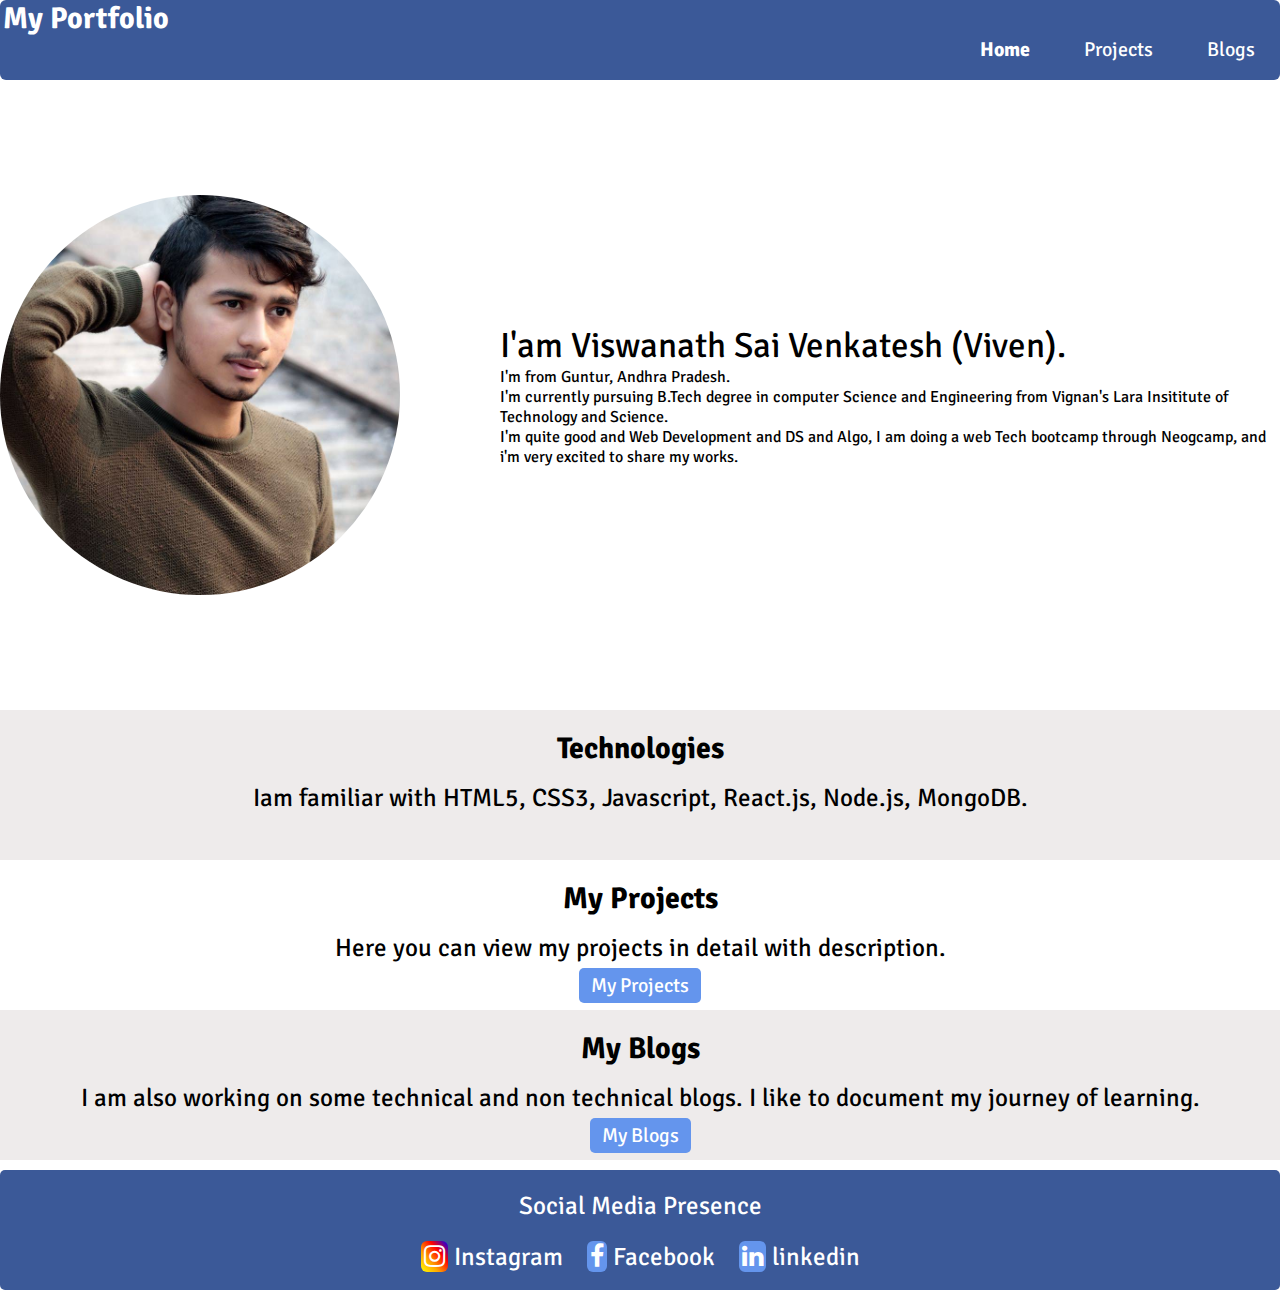
==== index.html @ 6eac8401 "commit1" ====
<!DOCTYPE html>
<html>
    <head>
        <meta charset="UTF-8">
        <meta name="viewport" content="width=device-width, initial-scale=1.0">
        <title>Portfolio</title>
        <link rel="stylesheet" href="style.css">
        <link rel="stylesheet" href="https://cdnjs.cloudflare.com/ajax/libs/font-awesome/4.7.0/css/font-awesome.min.css">
    </head>
    <body>
        <header>
            <div id="brand">
                <p><a href="index.html">My Portfolio</a></p>
            </div>
            <div id="nav">
                <ul class="nav-pills">
                    <li class="item"><a class="link active" href="nav.html">Home</a></li>
                    <li class="item"><a class="link" href=projects.html>Projects</a></li>
                    <li class="item"><a class="link" href=Blogs.html>Blogs</a></li>
                </ul>
            </div>
        </header>
        
        <section class="box">
            <img src="viven.jpg">
            <p><span class="name">I'am Viswanath Sai Venkatesh (Viven).</span> <br>
                I'm from Guntur, Andhra Pradesh.<br>I'm currently pursuing B.Tech degree in computer
                Science and Engineering from Vignan's Lara Insititute of Technology and Science.<br>
                I'm quite good and Web Development and DS and Algo, I am doing a web Tech bootcamp through Neogcamp,
                and i'm very excited to share my works.
            </p>
        </section>
        <section class="section offwhite">
            <div class="container">
                <p class="heading">Technologies</p>
                <p class="matter">Iam familiar with HTML5, CSS3, Javascript, React.js, Node.js, MongoDB.</p>
            </div>
        </section>
        <section class="section">
            <div class="container">
                <p class="heading">My Projects</p>
                <p class="matter">Here you can view my projects in detail with description.</p>
                <a href="projects.html">My Projects</a>
            </div>
        </section>
        <section class="section offwhite">
            <div class="container">
                <p class="heading">My Blogs</p>
                <p class="matter">I am also working on some technical and non technical
                    blogs. I like to document my journey of learning.
                </p>
                <a href="blogs.html">My Blogs</a>
            </div>
        </section>
        <footer class="footer">
            <p>Social Media Presence</p>
            <ul>
                <li class="item"><a href="https://www.instagram.com/viswanath_viven/?hl=en" target="_blank"><span class="fa fa-instagram"></span> Instagram</a></li>
                <li class="item"><a href="facebook.com/venkatesh.viswanath.75" target="_blank"><span class="fa fa-facebook"></span> Facebook</a></li>
                <li class="item"><a href="www.linkedin.com/in/venkatesh-viswanath-138924202" target="_blank"><span class="fa fa-linkedin"></span> linkedin</a></li>
            </ul>
        </footer>


    </body>

</html>
---- style.css ----
@import url('https://fonts.googleapis.com/css2?family=Signika:wght@300&display=swap');
*{
    padding: 0;
    margin: 0;
    box-sizing: border-box;
    font-family: signika;
}
header{
    background-color: #3b5998;
    height:80px;
    width:100%;
    border-radius:6px;
}
#brand a{
    color:white;
    font-size: 30px;
    padding-left:3px;
    font-weight: bold;
    text-decoration: none;
}
#nav .nav-pills{
    text-align: right;
}
#nav .item{
    list-style: none;
    display: inline;
    padding:8px 25px;
    font-size: 20px;
}
#nav .link{
    text-decoration: none;
    color:white;
}
#nav .active{
    font-weight: bold;
}
#nav .link:hover{
    transition:.3s;
    color:black;
}
.box{
    margin:auto;
    display: flex;
    align-items: center;
    height: 70vh;
}
.box img{
    width:400px;
    margin-right:100px;
    clip-path: circle();
}
.box .name{
    font-size:35px;
}
.section{
    margin:auto;
    height:150px;
    width:100%
}
.container{
    text-align:center;
    padding:20px;
    border-radius: 5px;
}
.container .heading{
    font-size:30px;
    font-weight: bold;
    margin-bottom: 15px;
}
.offwhite{
    background-color:rgb(238, 235, 235);
}
.container .matter{
    font-size:25px;
    margin-bottom:10px;
}
.container a{
    text-decoration: none;
    padding:5px 12px;
    border-radius: 5px;
    background-color: cornflowerblue;
    color:white;
    font-size:20px;

}
.container a:hover{
    transition:.2s ease-in;
    background-color: #3b5998;
}
.footer{
    background-color: #3b5998;
    height:120px;
    width:100%;
    border-radius:5px;
    margin-top: 10px;
}
.footer p{
    padding: 20px 0px;
    font-size:25px;
    text-align: center;
    color: white;
}
.footer ul{
    text-align: center;
}
.footer .item{
    color:white;
    font-size:25px;
    display: inline;
    padding: 5px 10px;
}
.footer a{
    color:white;
    text-decoration: none;
}
.footer .fa{
    padding:3px 3px;
    border-radius: 6px;
}
.footer .fa-facebook{
    background-color: cornflowerblue;
}
.footer .fa-instagram{
    background-image:linear-gradient(to top right,yellow,orange,red,blue);
}
.footer .fa-linkedin{
    background-color: cornflowerblue;
}
.project-section{
    display:inline;
    margin: auto;
}
.projects{
    margin: auto;
    padding:20px 10px;
    width: 60%;
    height:180px;
    font-size: 20px;
    margin-top:30px;
    border-radius: 6px;
}
.projects .source{
    display: inline;
    text-align: center;
}
.projects .source a{
    text-decoration: none;
    color:white;
    padding:5px 12px;
    border-radius: 5px;
    background-color: cornflowerblue ;
}
header .back{
    float:right;
    margin:15px 10px;
    padding:10px 25px;
    background-color:grey;
    border-radius:5px;
    text-decoration: none;
    color:white;
    font-size: 20px;
}
.back:hover{
    transition:.3s ease-in-out;
    background-color: black;
}
.blogimg{
    text-align: center;
}
.blogimg img{
    height:50vh;
    margin:10px 0px;
}
.content{
    padding:10px 40px;
    margin:5px 10px;
}
.content .blogtext{
    margin:10px 5px;
    border-radius:7px;
    padding:5px 5px;
}
.content h2{
    text-align: center;
    padding:5px;
    font-size: 30px;
}
.content h3{
    padding-left:8px;
    font-size:25px;
}
.content p{
    padding:10px 20px;
    font-size:20px;
}
.content ul{
    padding-top:10px;
    padding-bottom: 10px;
    padding-left:50px;
    font-size:20px;
}
.content li{
    padding-top:10px;
    padding-bottom: 10px;
}
.content .algo{
    padding-left:50px;
}
.algo h4{font-size:22px;}
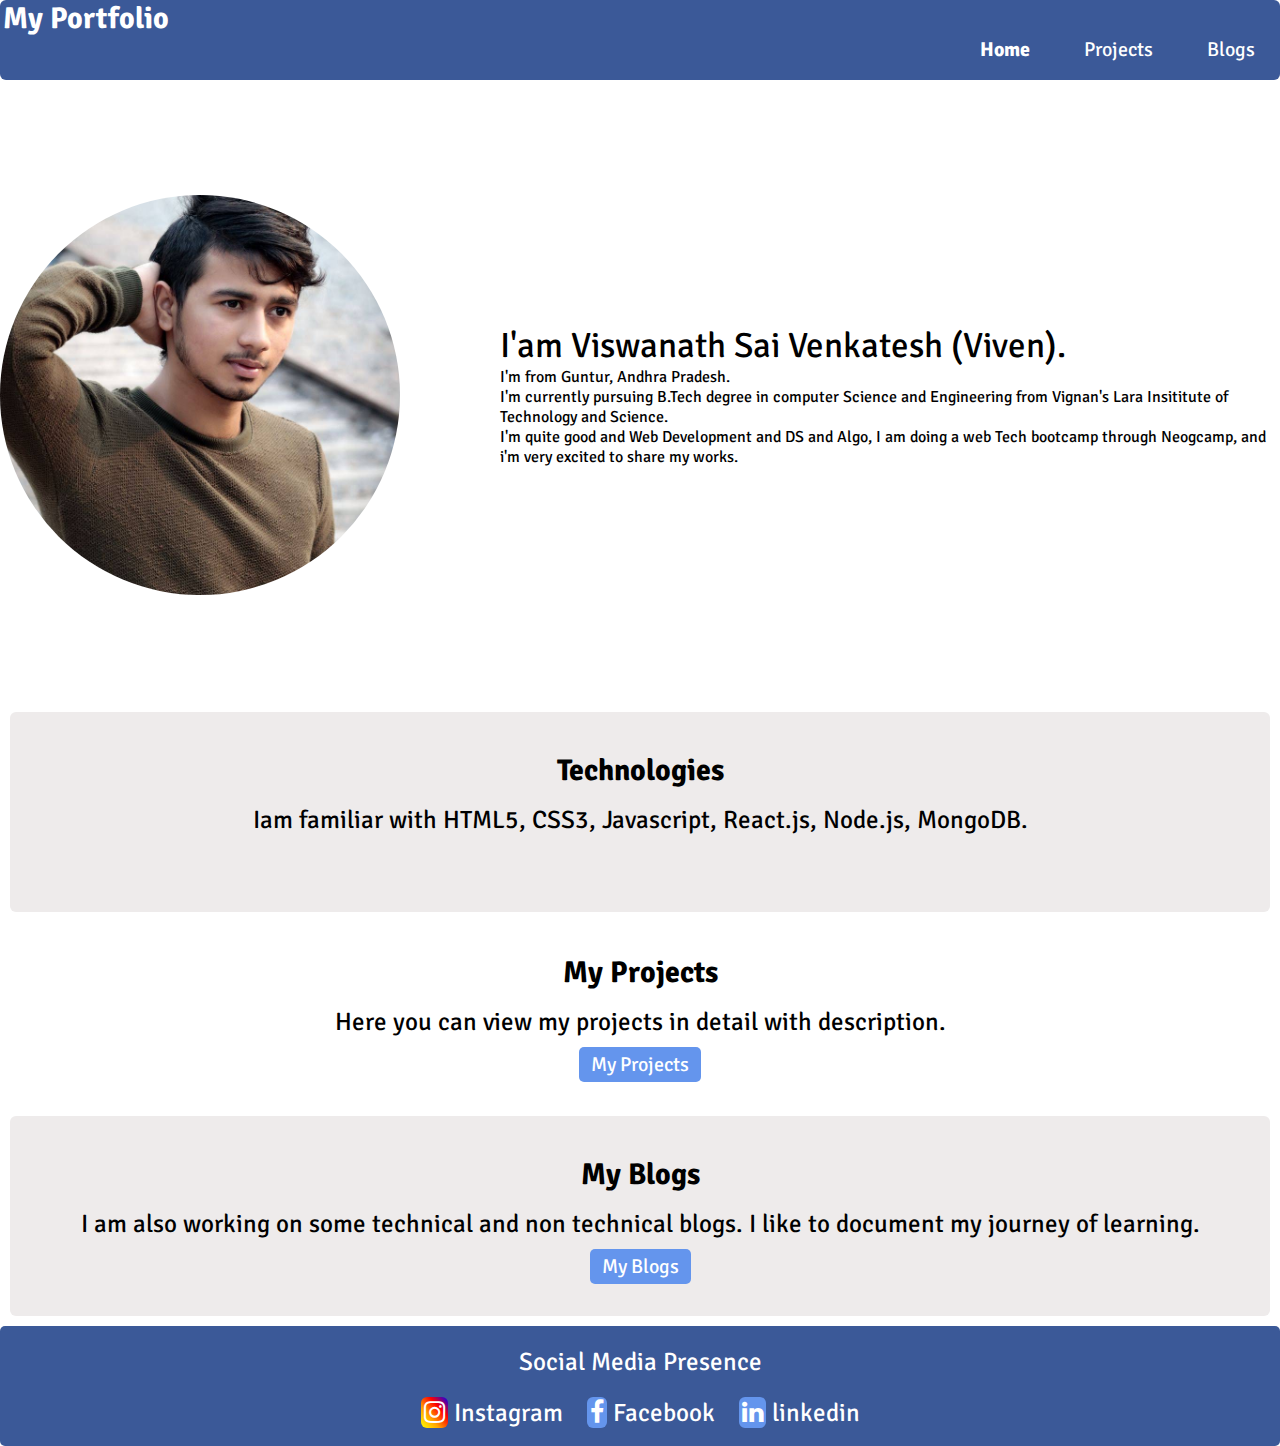
==== commit dd709a1b: "commit 8" ====
--- a/index.html
+++ b/index.html
@@ -56,8 +56,8 @@
             <p>Social Media Presence</p>
             <ul>
                 <li class="item"><a href="https://www.instagram.com/viswanath_viven/?hl=en" target="_blank"><span class="fa fa-instagram"></span> Instagram</a></li>
-                <li class="item"><a href="facebook.com/venkatesh.viswanath.75" target="_blank"><span class="fa fa-facebook"></span> Facebook</a></li>
-                <li class="item"><a href="www.linkedin.com/in/venkatesh-viswanath-138924202" target="_blank"><span class="fa fa-linkedin"></span> linkedin</a></li>
+                <li class="item"><a href="https://www.facebook.com/venkatesh.viswanath.75" target="_blank"><span class="fa fa-facebook"></span> Facebook</a></li>
+                <li class="item"><a href="https://www.linkedin.com/in/venkatesh-viswanath-138924202/"><span class="fa fa-linkedin"></span> linkedin</a></li>
             </ul>
         </footer>
 
--- a/style.css
+++ b/style.css
@@ -53,19 +53,22 @@
     font-size:35px;
 }
 .section{
-    margin:auto;
-    height:150px;
-    width:100%
+    margin:2px 10px;
+    height:200px;
+    border-radius: 6px;
 }
 .container{
     text-align:center;
-    padding:20px;
     border-radius: 5px;
+    padding:30px;
 }
 .container .heading{
     font-size:30px;
     font-weight: bold;
-    margin-bottom: 15px;
+    padding:10px;
+}
+.container p{
+    padding:5px;
 }
 .offwhite{
     background-color:rgb(238, 235, 235);
@@ -150,6 +153,10 @@
     border-radius: 5px;
     background-color: cornflowerblue ;
 }
+.source a:hover{
+    transition:.2s ease-in;
+    background-color: #3b5998;
+}
 header .back{
     float:right;
     margin:15px 10px;
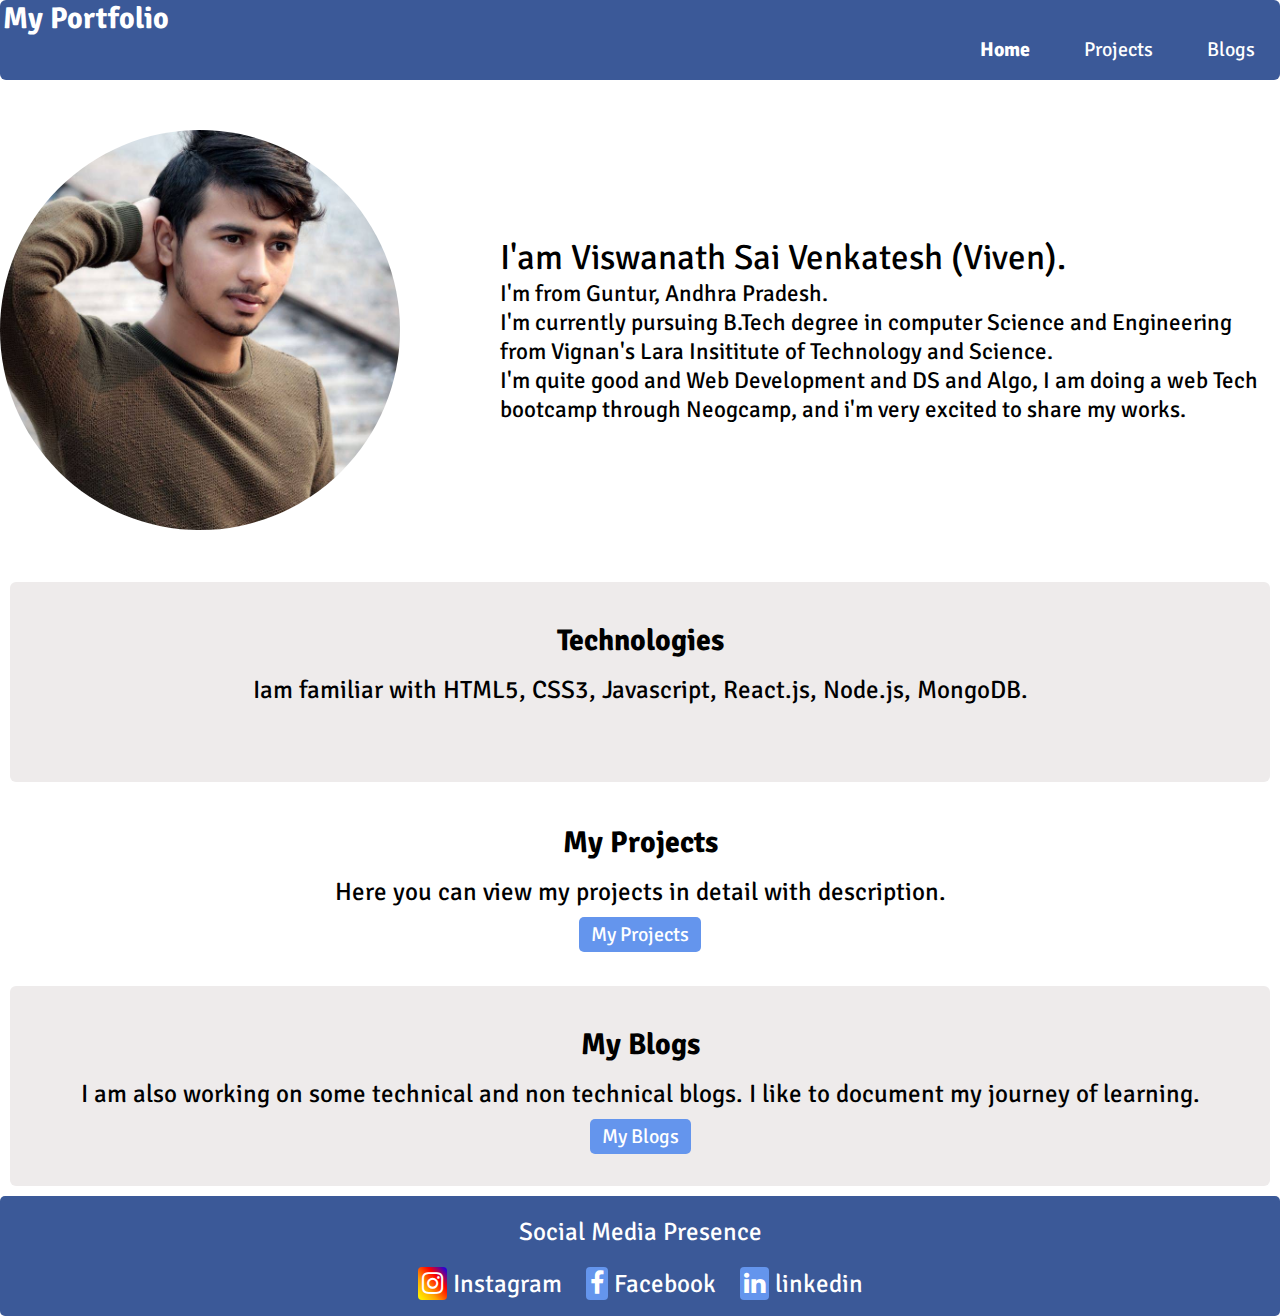
==== commit e1367809: "commit 17" ====
--- a/index.html
+++ b/index.html
@@ -6,6 +6,14 @@
         <title>Portfolio</title>
         <link rel="stylesheet" href="style.css">
         <link rel="stylesheet" href="https://cdnjs.cloudflare.com/ajax/libs/font-awesome/4.7.0/css/font-awesome.min.css">
+        <!-- Global site tag (gtag.js) - Google Analytics -->
+        <script async src="https://www.googletagmanager.com/gtag/js?id=G-Y90DHX90KS"></script>
+        <script>
+            window.dataLayer = window.dataLayer || [];
+            function gtag(){dataLayer.push(arguments);}
+            gtag('js', new Date());
+            gtag('config', 'G-Y90DHX90KS');
+        </script>
     </head>
     <body>
         <header>
@@ -55,9 +63,9 @@
         <footer class="footer">
             <p>Social Media Presence</p>
             <ul>
-                <li class="item"><a href="https://www.instagram.com/viswanath_viven/?hl=en" target="_blank"><span class="fa fa-instagram"></span> Instagram</a></li>
-                <li class="item"><a href="https://www.facebook.com/venkatesh.viswanath.75" target="_blank"><span class="fa fa-facebook"></span> Facebook</a></li>
-                <li class="item"><a href="https://www.linkedin.com/in/venkatesh-viswanath-138924202/"><span class="fa fa-linkedin"></span> linkedin</a></li>
+                <li class="item"><a href="https://www.instagram.com/viswanath_viven/?hl=en" target="_blank"><span class="fa fa-instagram"></span>  Instagram</a></li>
+                <li class="item"><a href="https://www.facebook.com/venkatesh.viswanath.75" target="_blank"><span class="fa fa-facebook"></span>  Facebook</a></li>
+                <li class="item"><a href="https://www.linkedin.com/in/venkatesh-viswanath-138924202/" target="_blank"><span class="fa fa-linkedin"></span> linkedin</a></li>
             </ul>
         </footer>
 
--- a/style.css
+++ b/style.css
@@ -42,7 +42,8 @@
     margin:auto;
     display: flex;
     align-items: center;
-    height: 70vh;
+    height: 500px;
+    font-size: 23px;
 }
 .box img{
     width:400px;
@@ -57,6 +58,14 @@
     height:200px;
     border-radius: 6px;
 }
+@media (max-width:500px){
+    .section{
+        height:310px;
+        margin:8px 10px;
+    }
+    .box img{display:none;}
+    .box p{text-align:center;}
+}
 .container{
     text-align:center;
     border-radius: 5px;
@@ -97,6 +106,7 @@
     border-radius:5px;
     margin-top: 10px;
 }
+
 .footer p{
     padding: 20px 0px;
     font-size:25px;
@@ -117,8 +127,8 @@
     text-decoration: none;
 }
 .footer .fa{
-    padding:3px 3px;
-    border-radius: 6px;
+    padding:4px 4px;
+    border-radius: 4px;
 }
 .footer .fa-facebook{
     background-color: cornflowerblue;
@@ -128,6 +138,11 @@
 }
 .footer .fa-linkedin{
     background-color: cornflowerblue;
+}
+@media(max-width:500px){
+    .footer{height:200px;}
+    .footer .item{display:block;}
+    
 }
 .project-section{
     display:inline;
@@ -213,4 +228,11 @@
 .content .algo{
     padding-left:50px;
 }
-.algo h4{font-size:22px;}+.algo h4{font-size:22px;}
+.blogtext a{
+    text-decoration: none;
+    display: block;
+    padding:10px 25px;
+    font-size:20px;
+
+}